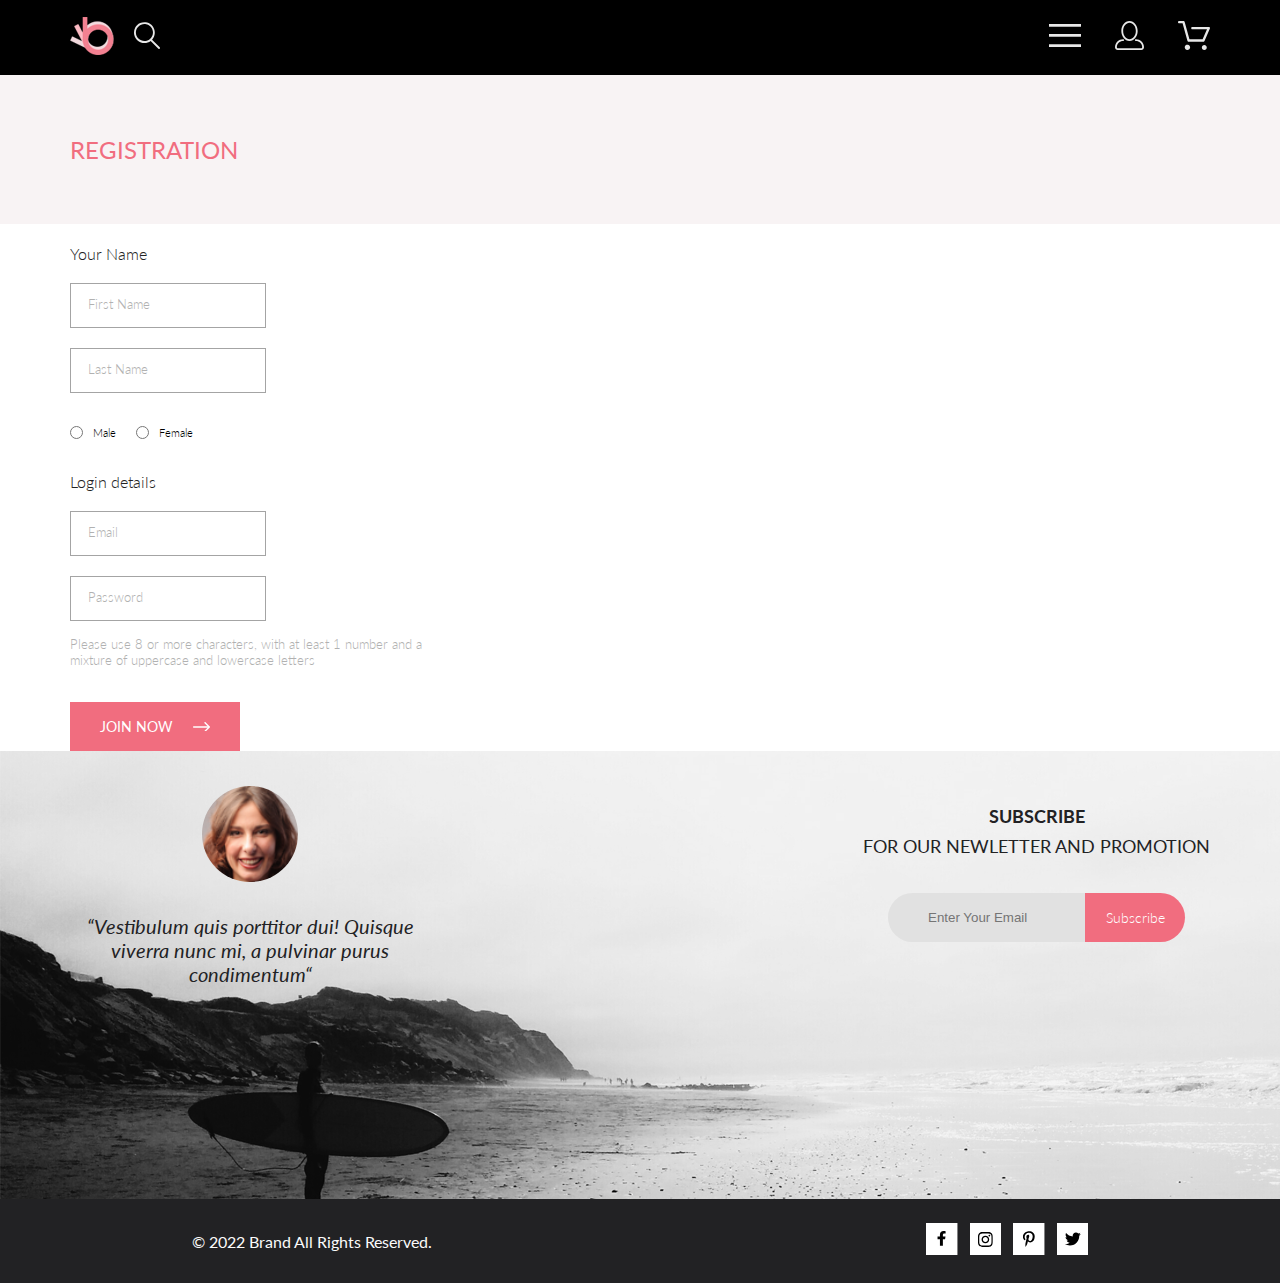
==== cart.html @ d9e5727d "Added HalfVart" ====
<!DOCTYPE html>
<html lang="en">
  <head>
    <meta charset="UTF-8" />
    <meta name="viewport" content="width=device-width, initial-scale=1.0" />
    <link rel="preconnect" href="https://fonts.googleapis.com" />
    <link rel="preconnect" href="https://fonts.gstatic.com" crossorigin />
    <link
      href="https://fonts.googleapis.com/css2?family=Lato:ital,wght@0,100;0,300;0,400;0,700;0,900;1,100;1,300;1,400;1,700;1,900&display=swap"
      rel="stylesheet"
    />
    <link rel="preconnect" href="https://fonts.googleapis.com" />
    <link rel="preconnect" href="https://fonts.gstatic.com" crossorigin />
    <link
      href="https://fonts.googleapis.com/css2?family=Roboto:ital,wght@0,100;0,300;0,400;0,500;0,700;0,900;1,100;1,300;1,400;1,500;1,700;1,900&display=swap"
      rel="stylesheet"
    />
    <link rel="stylesheet" href="style.css" />
    <title>Cart</title>
  </head>
  <body>
    <div class="top">
      <nav class="navigation_desk center">
        <div class="left_link">
          <a href="#" class="nav_link"
            ><img src="icons/logo.svg" alt="logo"
          /></a>
          <a href="#" class="nav_link"
            ><img src="icons/seach.svg" alt="seach"
          /></a>
        </div>
        <div class="right_link">
          <input id="check" type="checkbox" />
          <label for="check"
            ><img class="burger_button" src="icons/menu.svg" alt="menu"
          /></label>
          <div class="menu">
            <h2 class="menu_heading">MENU</h2>
            <h3 class="menu_subheading">MAN</h3>
            <ul class="menu_ul">
              <li><a class="menu_link" href="#">Accessories</a></li>
              <li><a class="menu_link" href="#">Bags</a></li>
              <li><a class="menu_link" href="#">Denim</a></li>
              <li><a class="menu_link" href="#">T-Shirts</a></li>
            </ul>
            <h3 class="menu_subheading">WOMAN</h3>
            <ul class="menu_ul">
              <li><a class="menu_link" href="#">Accessories</a></li>
              <li><a class="menu_link" href="#">Jackets & Coats</a></li>
              <li><a class="menu_link" href="#">Polos</a></li>
              <li><a class="menu_link" href="#">T-Shirts</a></li>
              <li><a class="menu_link" href="#">Shirts</a></li>
            </ul>
            <h3 class="menu_subheading">KIDS</h3>
            <ul class="menu_ul">
              <li><a class="menu_link" href="#">Accessories</a></li>
              <li><a class="menu_link" href="#">Jackets & Coats</a></li>
              <li><a class="menu_link" href="#">Polos</a></li>
              <li><a class="menu_link" href="#">T-Shirts</a></li>
              <li><a class="menu_link" href="#">Shirts</a></li>
              <li><a class="menu_link" href="#">Bags</a></li>
            </ul>
          </div>
          <a href="#" class="nav_link nav_link_mobile"
            ><img src="icons/account.svg" alt="account"
          /></a>
          <a href="#" class="nav_link nav_link_mobile"
            ><img src="icons/basket.svg" alt="basket"
          /></a>
        </div>
      </nav>
      <div class="top_head center">
        <h2 class="top-head__heading">REGISTRATION</h2>
      </div>
      <div class="registaration center">
        <div class="registaration__form_box">
            <form action="#"></form>
                <h3 class="registaration__form_box__heading">Your Name</h3>
                <input class="registaration__input" required placeholder="First Name" type="text">
                <input class="registaration__input" required placeholder="Last Name" type="text">
                <div class="radio__box">  
                    <input id="radio_male"  name="male" type="radio">
                    <label class="label_for_radio label_for_radio2" for="radio_male">Male</label>
                    <input id="radio_male" name="male" type="radio">
                    <label class="label_for_radio" for="radio_male">Female</label></div>
                <h3 class="registaration__form_box__heading">Login details</h3>
                <input class="registaration__input" required placeholder="Email" type="email">
                <input class="registaration__input" required placeholder="Password" type="password">
                <p class="rules_for_form">Please use 8 or more characters, with at least 1 number and a mixture of uppercase and lowercase letters</p>
                <button class="registaration__form_box__button" type="submit">JOIN NOW<svg width="17.000977" height="9.918610" viewBox="0 0 17.001 9.91861" fill="none" xmlns="http://www.w3.org/2000/svg" xmlns:xlink="http://www.w3.org/1999/xlink">
                    <desc>
                            Created with Pixso.
                    </desc>
                    <defs/>
                    <path id="Vector" d="M11.54 0.2C11.6 0.14 11.68 0.08 11.77 0.05C11.85 0.01 11.94 0 12.04 0C12.13 0 12.22 0.01 12.31 0.05C12.39 0.08 12.47 0.14 12.54 0.2L16.79 4.45C16.85 4.52 16.91 4.6 16.94 4.68C16.98 4.77 17 4.86 17 4.95C17 5.05 16.98 5.14 16.94 5.23C16.91 5.31 16.85 5.39 16.79 5.46L12.54 9.71C12.41 9.84 12.22 9.91 12.04 9.91C11.85 9.91 11.67 9.84 11.54 9.71C11.4 9.57 11.33 9.39 11.33 9.2C11.33 9.02 11.4 8.84 11.54 8.7L15.28 4.95L11.54 1.21C11.47 1.14 11.42 1.06 11.38 0.98C11.35 0.89 11.33 0.8 11.33 0.7C11.33 0.61 11.35 0.52 11.38 0.43C11.42 0.35 11.47 0.27 11.54 0.2Z" fill="#FFFFFF" fill-opacity="1.000000" fill-rule="evenodd"/>
                    <path id="Vector" d="M0 4.95C0 4.77 0.07 4.59 0.2 4.45C0.34 4.32 0.52 4.25 0.7 4.25L15.58 4.25C15.77 4.25 15.95 4.32 16.08 4.45C16.21 4.59 16.29 4.77 16.29 4.95C16.29 5.14 16.21 5.32 16.08 5.46C15.95 5.59 15.77 5.66 15.58 5.66L0.7 5.66C0.52 5.66 0.34 5.59 0.2 5.46C0.07 5.32 0 5.14 0 4.95Z" fill="#FFFFFF" fill-opacity="1.000000" fill-rule="evenodd"/>
                </svg>
                </button>
            </form>
        </div>
        </div>
        <div class="registration__info">
      </div>
      <section class="reviews center">
        <article class="review">
          <img class="photo_reviewer" src="icons/reviwer.svg" alt="reviewer" />
          <p class="review_text">
            “Vestibulum quis porttitor dui! Quisque viverra nunc mi, a pulvinar
            purus condimentum“
          </p>
        </article>
        <article class="review_level">
          <h1 class="level_review_title1">SUBSCRIBE</h1>
          <h2 class="level_review_title2">FOR OUR NEWLETTER AND PROMOTION</h2>
          <form class="form_email" action="#">
            <input
              class="email_input"
              placeholder="Enter Your Email"
              type="email"
            />
            <button class="email_input_button" type="submit">Subscribe</button>
          </form>
        </article>
      </section>
    <footer class="footer center">
      <div class="copyright">© 2022 Brand All Rights Reserved.</div>
      <div class="icons_footer">
        <a href="#" class="icon">
          <svg
            width="31.450562"
            height="32.000000"
            viewBox="0 0 31.4506 32"
            fill="none"
            xmlns="http://www.w3.org/2000/svg"
            xmlns:xlink="http://www.w3.org/1999/xlink"
          >
            <desc>Created with Pixso.</desc>
            <defs>
              <clipPath id="clip190_1606">
                <rect
                  id="facebook-f-brands (3) 1"
                  width="9.932734"
                  height="16.000000"
                  transform="translate(10.926025 8.000000)"
                  fill="white"
                  fill-opacity="0"
                />
              </clipPath>
            </defs>
            <path
              id="Rectangle 14"
              d="M0 0L31.45 0L31.45 32L0 32L0 0Z"
              fill="#FFFFFF"
              fill-opacity="1.000000"
              fill-rule="evenodd"
            />
            <rect
              id="facebook-f-brands (3) 1"
              width="9.932734"
              height="16.000000"
              transform="translate(10.926025 8.000000)"
              fill="#FFFFFF"
              fill-opacity="0"
            />
            <g clip-path="url(#clip190_1606)">
              <path
                id="Vector"
                d="M19.08 16.28L19.5 13.61L16.89 13.61L16.89 11.88C16.89 11.15 17.25 10.44 18.42 10.44L19.61 10.44L19.61 8.17C19.61 8.17 18.53 8 17.5 8C15.35 8 13.94 9.27 13.94 11.58L13.94 13.61L11.54 13.61L11.54 16.28L13.94 16.28L13.94 22.72L16.89 22.72L16.89 16.28L19.08 16.28Z"
                fill="#000000"
                fill-opacity="1.000000"
                fill-rule="nonzero"
              />
            </g>
          </svg>
        </a>
        <a href="#" class="icon">
          <svg
            width="31.450562"
            height="32.000000"
            viewBox="0 0 31.4506 32"
            fill="none"
            xmlns="http://www.w3.org/2000/svg"
            xmlns:xlink="http://www.w3.org/1999/xlink"
          >
            <desc>Created with Pixso.</desc>
            <defs>
              <clipPath id="clip190_1610">
                <rect
                  id="instagram-brands 1"
                  width="14.899101"
                  height="17.000000"
                  transform="translate(7.946289 8.000000)"
                  fill="white"
                  fill-opacity="0"
                />
              </clipPath>
            </defs>
            <path
              id="Rectangle 14"
              d="M0 0L31.45 0L31.45 32L0 32L0 0Z"
              fill="#FFFFFF"
              fill-opacity="1.000000"
              fill-rule="evenodd"
            />
            <rect
              id="instagram-brands 1"
              width="14.899101"
              height="17.000000"
              transform="translate(7.946289 8.000000)"
              fill="#FFFFFF"
              fill-opacity="0"
            />
            <g clip-path="url(#clip190_1610)">
              <path
                id="Vector"
                d="M15.39 12.68C13.28 12.68 11.57 14.38 11.57 16.49C11.57 18.6 13.28 20.31 15.39 20.31C17.51 20.31 19.22 18.6 19.22 16.49C19.22 14.38 17.51 12.68 15.39 12.68ZM15.39 18.97C14.03 18.97 12.91 17.86 12.91 16.49C12.91 15.12 14.02 14.01 15.39 14.01C16.76 14.01 17.88 15.12 17.88 16.49C17.88 17.86 16.76 18.97 15.39 18.97ZM20.26 12.52C20.26 13.02 19.86 13.41 19.37 13.41C18.88 13.41 18.48 13.01 18.48 12.52C18.48 12.03 18.88 11.63 19.37 11.63C19.86 11.63 20.26 12.03 20.26 12.52ZM22.79 13.42C22.74 12.23 22.46 11.18 21.59 10.31C20.72 9.44 19.66 9.16 18.47 9.1C17.24 9.03 13.55 9.03 12.32 9.1C11.13 9.16 10.07 9.43 9.19 10.3C8.32 11.17 8.05 12.23 7.99 13.42C7.92 14.65 7.92 18.33 7.99 19.56C8.05 20.75 8.32 21.81 9.19 22.68C10.07 23.55 11.12 23.82 12.32 23.88C13.55 23.95 17.24 23.95 18.47 23.88C19.66 23.82 20.72 23.55 21.59 22.68C22.46 21.81 22.73 20.75 22.79 19.56C22.86 18.33 22.86 14.65 22.79 13.42ZM21.2 20.88C20.94 21.53 20.44 22.03 19.79 22.29C18.81 22.68 16.48 22.59 15.39 22.59C14.31 22.59 11.98 22.68 11 22.29C10.35 22.03 9.85 21.53 9.58 20.88C9.19 19.9 9.28 17.57 9.28 16.49C9.28 15.41 9.2 13.08 9.58 12.11C9.84 11.45 10.35 10.95 11 10.69C11.98 10.3 14.31 10.39 15.39 10.39C16.48 10.39 18.81 10.31 19.79 10.69C20.44 10.95 20.94 11.45 21.2 12.11C21.59 13.09 21.5 15.41 21.5 16.49C21.5 17.57 21.59 19.9 21.2 20.88Z"
                fill="#000000"
                fill-opacity="1.000000"
                fill-rule="nonzero"
              />
            </g>
          </svg>
        </a>
        <a href="#" class="icon">
          <svg
            width="31.450562"
            height="32.000000"
            viewBox="0 0 31.4506 32"
            fill="none"
            xmlns="http://www.w3.org/2000/svg"
            xmlns:xlink="http://www.w3.org/1999/xlink"
          >
            <desc>Created with Pixso.</desc>
            <defs>
              <clipPath id="clip190_1618">
                <rect
                  id="pinterest-p-brands 1"
                  width="11.919281"
                  height="16.000000"
                  transform="translate(9.932739 8.000000)"
                  fill="white"
                  fill-opacity="0"
                />
              </clipPath>
            </defs>
            <path
              id="Rectangle 14"
              d="M0 0L31.45 0L31.45 32L0 32L0 0Z"
              fill="#FFFFFF"
              fill-opacity="1.000000"
              fill-rule="evenodd"
            />
            <rect
              id="pinterest-p-brands 1"
              width="11.919281"
              height="16.000000"
              transform="translate(9.932739 8.000000)"
              fill="#FFFFFF"
              fill-opacity="0"
            />
            <g clip-path="url(#clip190_1618)">
              <path
                id="Vector"
                d="M16.26 8.2C13.08 8.2 9.93 10.34 9.93 13.8C9.93 16 11.16 17.25 11.9 17.25C12.21 17.25 12.39 16.38 12.39 16.14C12.39 15.85 11.65 15.23 11.65 14.02C11.65 11.51 13.55 9.73 16.01 9.73C18.12 9.73 19.69 10.94 19.69 13.16C19.69 14.82 19.03 17.93 16.88 17.93C16.11 17.93 15.45 17.37 15.45 16.56C15.45 15.38 16.27 14.24 16.27 13.02C16.27 10.95 13.35 11.32 13.35 13.82C13.35 14.35 13.42 14.93 13.65 15.41C13.22 17.26 12.35 20.03 12.35 21.94C12.35 22.53 12.43 23.11 12.49 23.7C12.59 23.82 12.54 23.81 12.7 23.75C14.27 21.6 14.21 21.17 14.92 18.35C15.3 19.08 16.29 19.48 17.07 19.48C20.37 19.48 21.85 16.24 21.85 13.33C21.85 10.22 19.18 8.2 16.26 8.2Z"
                fill="#000000"
                fill-opacity="1.000000"
                fill-rule="nonzero"
              />
            </g>
          </svg>
        </a>
        <a href="#" class="icon">
          <svg
            width="31.450562"
            height="32.000000"
            viewBox="0 0 31.4506 32"
            fill="none"
            xmlns="http://www.w3.org/2000/svg"
            xmlns:xlink="http://www.w3.org/1999/xlink"
          >
            <desc>Created with Pixso.</desc>
            <defs>
              <clipPath id="clip190_1614">
                <rect
                  id="twitter-brands 1"
                  width="15.892374"
                  height="16.000000"
                  transform="translate(7.946289 8.000000)"
                  fill="white"
                  fill-opacity="0"
                />
              </clipPath>
            </defs>
            <path
              id="Rectangle 14"
              d="M0 0L31.45 0L31.45 32L0 32L0 0Z"
              fill="#FFFFFF"
              fill-opacity="1.000000"
              fill-rule="evenodd"
            />
            <rect
              id="twitter-brands 1"
              width="15.892374"
              height="16.000000"
              transform="translate(7.946289 8.000000)"
              fill="#FFFFFF"
              fill-opacity="0"
            />
            <g clip-path="url(#clip190_1614)">
              <path
                id="Vector"
                d="M22.2 12.74C22.21 12.88 22.21 13.02 22.21 13.16C22.21 17.5 18.93 22.49 12.94 22.49C11.1 22.49 9.38 21.95 7.94 21.02C8.2 21.05 8.46 21.06 8.73 21.06C10.25 21.06 11.65 20.54 12.77 19.66C11.34 19.63 10.14 18.69 9.73 17.39C9.93 17.42 10.13 17.44 10.34 17.44C10.63 17.44 10.93 17.4 11.2 17.32C9.71 17.02 8.59 15.7 8.59 14.11L8.59 14.07C9.02 14.31 9.52 14.46 10.06 14.48C9.18 13.89 8.61 12.89 8.61 11.75C8.61 11.14 8.77 10.58 9.05 10.1C10.65 12.09 13.06 13.39 15.77 13.53C15.72 13.28 15.69 13.03 15.69 12.78C15.69 10.97 17.14 9.5 18.94 9.5C19.88 9.5 20.73 9.89 21.32 10.53C22.06 10.39 22.76 10.12 23.39 9.74C23.15 10.5 22.63 11.14 21.96 11.55C22.61 11.48 23.25 11.29 23.83 11.04C23.39 11.69 22.84 12.27 22.2 12.74Z"
                fill="#000000"
                fill-opacity="1.000000"
                fill-rule="nonzero"
              />
            </g>
          </svg>
        </a>
      </div>
    </footer>
  </body>
</html>
---- style.css ----
.top_head {
  display: flex;
  justify-content: space-between;
  background-color: rgb(248, 243, 244);
  padding-top: 60px;
  padding-bottom: 60px;
}
.top_head .top-head__heading {
  color: rgb(241, 109, 127);
  font-family: Lato;
  font-size: 24px;
  font-weight: 400;
  line-height: 29px;
  letter-spacing: 0%;
  text-align: left;
}
.top_head .breadcrumps .breadcrumps_link {
  font-family: Lato;
  font-size: 14px;
  font-weight: 300;
  line-height: 17px;
  letter-spacing: 0%;
  text-align: left;
  color: rgb(99, 99, 99);
}
.top_head .breadcrumps .main_breadcrumps_link {
  font-family: Lato;
  font-size: 14px;
  font-weight: 700;
  line-height: 17px;
  letter-spacing: 0%;
  text-align: left;
  color: rgb(241, 109, 127);
}

.catalog_of_products .filter_and_setting_sort {
  height: 132px;
  position: relative;
  display: flex;
  padding-top: 39px;
  gap: 30px;
  box-sizing: border-box;
}
.catalog_of_products .filter_and_setting_sort .filter {
  box-sizing: border-box;
  padding-top: 13px;
  width: 360px;
  position: relative;
  z-index: 10;
}
.catalog_of_products .filter_and_setting_sort .filter[open] {
  background: rgb(255, 255, 255);
  box-shadow: 5px 0px 5px 5px rgba(0, 0, 0, 0.1);
}
.catalog_of_products .filter_and_setting_sort .filter[open] .filter__heading {
  color: rgb(241, 109, 127);
}
.catalog_of_products .filter_and_setting_sort .filter[open] path {
  fill: rgb(241, 109, 127);
}
.catalog_of_products .filter_and_setting_sort .filter__summary {
  display: flex;
  align-items: center;
  gap: 11px;
  padding-left: 16px;
}
.catalog_of_products .filter_and_setting_sort .filter__heading {
  color: rgb(0, 0, 0);
  font-family: Lato;
  font-size: 14px;
  font-weight: 600;
  line-height: 17px;
}
.catalog_of_products .filter_and_setting_sort .filter__content {
  background-color: #fff;
  padding-top: 0;
  padding-right: 16px;
  padding-bottom: 16px;
  padding-left: 16px;
}
.catalog_of_products .filter_and_setting_sort .filter__item {
  margin-top: 16px;
}
.catalog_of_products .filter_and_setting_sort .filter__head {
  color: rgb(111, 110, 110);
  font-family: Lato;
  font-size: 14px;
  font-weight: 400;
  line-height: 17px;
  padding: 8px 11px 11px;
  margin-bottom: 24px;
  border-left: 5px solid rgb(241, 109, 127);
  border-bottom: 1px solid rgb(235, 235, 235);
}
.catalog_of_products .filter_and_setting_sort .filter__item[open] .filter__head {
  color: rgb(241, 109, 127);
}
.catalog_of_products .filter_and_setting_sort .filter .category_menu {
  display: flex;
  flex-direction: column;
  align-items: flex-start;
  gap: 11px;
  padding: 24px 16px;
}
.catalog_of_products .filter_and_setting_sort .filter .category_menu .category_menu_link {
  color: rgb(111, 110, 110);
  font-family: Lato;
  font-size: 14px;
  font-weight: 400;
  line-height: 17px;
}
.catalog_of_products .filter_and_setting_sort .filter .category_menu .category_menu_link:hover {
  color: rgb(241, 109, 127);
}
.catalog_of_products .filter_and_setting_sort .sort {
  display: flex;
  gap: 28px;
  padding-top: 12px;
}
.catalog_of_products .filter_and_setting_sort .sort__details {
  position: relative;
}
.catalog_of_products .filter_and_setting_sort .sort__summary {
  display: flex;
  align-items: center;
  gap: 10px;
}
.catalog_of_products .filter_and_setting_sort .sort__check {
  display: flex;
  gap: 9px;
  align-items: center;
  color: rgb(111, 110, 110);
  font-family: Roboto;
  font-size: 14px;
  font-weight: 400;
  line-height: 16px;
}
.catalog_of_products .filter_and_setting_sort .sort__heading {
  color: rgb(111, 110, 110);
  font-family: Lato;
  font-size: 14px;
  font-weight: 400;
  line-height: 17px;
}
.catalog_of_products .filter_and_setting_sort .sort__box {
  display: flex;
  flex-direction: column;
  gap: 6px;
  box-shadow: 6px 4px 35px 0px rgba(0, 0, 0, 0.21);
  background: rgb(255, 255, 255);
  padding: 7px 30px 11px 9px;
  position: absolute;
  z-index: 1;
  top: 20px;
}

.products {
  display: grid;
  grid-template-columns: repeat(3, 1fr);
  gap: 30px;
}
.products .products_card {
  background: rgb(243, 238, 239);
  text-decoration: none;
  transition: 0.2s;
  position: relative;
}
.products .products_card::after {
  content: url(images/Hover.svg);
  position: absolute;
  top: 0;
  left: 0;
  opacity: 0.7;
  display: none;
}
.products .products_card:hover::after {
  display: block;
}
.products .text_in_card {
  padding: 24px;
  display: flex;
  flex-direction: column;
  align-items: flex-start;
  gap: 16px;
}
.products .text_in_card .title_products_card {
  color: rgb(0, 0, 0);
  font-family: Lato;
  font-size: 13px;
  font-weight: 400;
  line-height: 16px;
  letter-spacing: 0%;
  text-align: left;
}
.products .text_in_card .description {
  color: rgb(93, 93, 93);
  font-family: Lato;
  font-size: 14px;
  font-weight: 300;
  line-height: 17px;
  letter-spacing: 0%;
  text-align: left;
}
.products .text_in_card .price {
  color: rgb(241, 109, 127);
  font-family: Lato;
  font-size: 16px;
  font-weight: 400;
  line-height: 19px;
  letter-spacing: 0%;
  text-align: left;
}

.slider_container {
  display: flex;
  justify-content: center;
}
.slider_container .slider {
  display: flex;
  gap: 18px;
  flex-direction: row;
  justify-content: center;
  align-items: center;
  border: 1px solid rgb(235, 235, 235);
  padding: 12px 15px;
  width: 202px;
  height: 19px;
  margin-top: 48px;
  margin-bottom: 96px;
}
.slider_container .slider .slider_button {
  border: none;
  background: none;
  cursor: pointer;
}
.slider_container .slider .slider_links {
  display: flex;
  gap: 15px;
}
.slider_container .slider .slider_links .slider_link:first-of-type {
  color: rgb(241, 109, 127);
}
.slider_container .slider .slider_links .slider_link {
  font-family: Lato;
  font-size: 16px;
  font-weight: 300;
  line-height: 19px;
  letter-spacing: 0%;
  text-align: left;
  color: rgb(196, 196, 196);
}

.slider {
  display: flex;
  align-items: center;
  justify-content: space-between;
  background: rgb(247, 247, 247);
  box-sizing: border-box;
  padding-top: 11px;
  padding-bottom: 42px;
}
.slider .arrow__slider {
  width: 47px;
  height: 47px;
  border: none;
  cursor: pointer;
}
.slider .arrow__slider:hover path {
  fill: rgb(241, 109, 127);
}

.contein__info__product {
  display: flex;
  justify-content: center;
  margin-top: -65px;
  margin-bottom: 65px;
}

.info__product {
  display: flex;
  flex-direction: column;
  align-items: center;
  padding-top: 64px;
  padding-bottom: 64px;
  background: rgb(255, 255, 255);
  border: 1px solid rgb(234, 234, 234);
  width: 1140px;
  box-sizing: border-box;
}
.info__product__collection {
  color: rgb(241, 109, 127);
  font-family: Lato;
  font-size: 14px;
  font-weight: 300;
  line-height: 17px;
  letter-spacing: 0%;
  margin-bottom: 12px;
}
.info__product__head {
  color: rgb(77, 77, 77);
  font-family: Lato;
  font-size: 18px;
  font-weight: 300;
  line-height: 22px;
  letter-spacing: 0%;
  margin-top: 12px;
  margin-bottom: 48px;
}
.info__product__about {
  color: rgb(94, 94, 94);
  font-family: Lato;
  font-size: 14px;
  font-weight: 300;
  line-height: 17px;
  letter-spacing: 0%;
  text-align: center;
  width: 555px;
  margin-bottom: 32px;
}
.info__product__price {
  color: rgb(241, 109, 127);
  font-family: Lato;
  font-size: 24px;
  font-weight: 300;
  line-height: 29px;
  letter-spacing: 0%;
  margin-bottom: 65px;
}
.info__product .sort__product {
  display: flex;
  gap: 23px;
  margin-top: 65px;
  margin-bottom: 48px;
}
.info__product .info__product__sort__summary {
  display: flex;
  gap: 9px;
  align-items: center;
  color: rgb(111, 110, 110);
  font-family: Lato;
  font-size: 14px;
  font-weight: 400;
  line-height: 17px;
  letter-spacing: 0%;
  text-align: left;
}
.info__product__add_to_cart {
  width: 212px;
  height: 48px;
  border: 1px solid rgb(255, 106, 106);
  display: flex;
  gap: 23px;
  justify-content: center;
  align-items: center;
  cursor: pointer;
  background: none;
}
.info__product .add_to_cart__button_name {
  color: rgb(242, 99, 118);
  font-family: Lato;
  font-size: 16px;
  font-weight: 400;
  line-height: 19px;
  letter-spacing: 0%;
  text-align: left;
}

.contein__products {
  margin-bottom: 128px;
}

.registaration__form_box {
  display: flex;
  flex-direction: column;
  align-items: start;
  gap: 20px;
}
.registaration .registaration__form_box__heading {
  color: rgb(34, 34, 34);
  font-family: Lato;
  font-size: 16px;
  font-weight: 300;
  line-height: 19px;
  letter-spacing: 0%;
  text-align: left;
}
.registaration .radio__box {
  display: flex;
  gap: 10px;
  align-items: center;
  padding-top: 13px;
  padding-bottom: 13px;
}
.registaration__input {
  max-width: 360px;
  height: 45px;
  box-sizing: border-box;
  padding-left: 17px;
  padding-top: 13px;
  padding-bottom: 16px;
  border: 1px solid rgb(164, 164, 164);
}
.registaration__input::-moz-placeholder {
  color: rgb(177, 177, 177);
  font-family: Lato;
  font-size: 13px;
  font-weight: 300;
  line-height: 16px;
  letter-spacing: 0%;
}
.registaration__input::placeholder {
  color: rgb(177, 177, 177);
  font-family: Lato;
  font-size: 13px;
  font-weight: 300;
  line-height: 16px;
  letter-spacing: 0%;
}
.registaration .rules_for_form {
  max-width: 360px;
  color: rgb(177, 177, 177);
  font-family: Lato;
  font-size: 13px;
  font-weight: 300;
  line-height: 16px;
  letter-spacing: 0%;
  margin-top: -5px;
  margin-bottom: 14px;
}
.registaration .registaration__form_box__button {
  background: rgb(241, 109, 127);
  color: rgb(255, 255, 255);
  font-family: Lato;
  font-size: 14px;
  font-weight: 400;
  line-height: 17px;
  letter-spacing: 0%;
  text-align: left;
  padding: 16px 30px;
  border: none;
  box-sizing: border-box;
  display: flex;
  gap: 20px;
  align-items: center;
}
.registaration .label_for_radio {
  color: rgb(0, 0, 0);
  font-family: Lato;
  font-size: 11px;
  font-weight: 300;
  line-height: 13px;
  letter-spacing: 0%;
  text-align: left;
}
.registaration .label_for_radio2 {
  margin-right: 10px;
}

* {
  margin: 0;
  padding: 0;
  text-decoration: none;
}

summary {
  display: block;
}

summary::-webkit-details-marker {
  display: none;
}

.center {
  padding-left: calc(50% - 570px);
  padding-right: calc(50% - 570px);
}

img {
  max-width: 100%;
}

.top {
  overflow: hidden;
}

.navigation_desk {
  display: flex;
  align-items: center;
  justify-content: space-between;
  background-color: black;
  height: 75px;
  position: relative;
}
.navigation_desk .left_link {
  display: flex;
  gap: 20px;
  align-items: center;
}
.navigation_desk .right_link {
  display: flex;
  gap: 34px;
  align-items: center;
}
.navigation_desk #check {
  visibility: hidden;
  position: absolute;
  left: -999999px;
}
.navigation_desk #check:checked ~ .menu {
  right: 0px;
}
.navigation_desk .burger_button {
  cursor: pointer;
}
.navigation_desk .menu {
  width: 232px;
  background: #ffffff;
  box-shadow: 6px 4px 45 px rgba(0, 0, 0, 0.21);
  padding: 32px;
  box-sizing: border-box;
  position: absolute;
  top: 75px;
  right: -232px;
  transition: 0.3s;
  z-index: 1;
}
.navigation_desk .menu_heading {
  font-size: normal;
  font-family: Lato;
  font-weight: 700;
  font-size: 14px;
  line-height: 17px;
  color: #000000;
  margin-bottom: 4px;
}
.navigation_desk .menu_subheading {
  color: rgb(241, 109, 127);
  font-family: Lato;
  font-size: 14px;
  font-weight: 400;
  line-height: 17px;
  letter-spacing: 0%;
  margin-bottom: 12px;
  margin-top: 12px;
}
.navigation_desk .menu_ul {
  display: flex;
  flex-direction: column;
  gap: 11px;
  list-style-type: none;
  padding-left: 20px;
}
.navigation_desk .menu_link {
  text-decoration: none;
  color: rgb(111, 110, 110);
  font-family: Lato;
  font-size: 14px;
  font-weight: 400;
  line-height: 17px;
  letter-spacing: 0%;
}
.navigation_desk .menu_link:hover {
  color: rgb(241, 109, 127);
}

.title {
  background: rgb(241, 228, 230);
  display: flex;
  padding-left: calc(50% - 800px);
  padding-right: calc(50% - 800px);
}
.title .man_page {
  width: 50%;
}
.title .text_title {
  padding-left: 64px;
}
.title .text_title {
  padding-left: 64px;
}
.title .main_title {
  border-left: 12px solid rgb(241, 109, 127);
  padding-left: 16px;
  margin-top: 48%;
}
.title .main_title .the_brand {
  font-family: Lato;
  font-size: 48px;
  font-weight: 900;
  letter-spacing: 0%;
  text-align: left;
}
.title .main_title .second_rows_in_title {
  display: flex;
  gap: 7px;
  flex-direction: row;
  flex-wrap: wrap;
}
.title .main_title .second_rows_in_title .of_luxerios {
  font-family: Lato;
  font-size: 32px;
  font-weight: 700;
  letter-spacing: 0%;
  text-align: left;
}
.title .main_title .second_rows_in_title .fashion {
  font-family: Lato;
  font-size: 32px;
  font-weight: 700;
  letter-spacing: 0%;
  text-align: left;
  color: rgb(241, 109, 127);
}

.four_pictures {
  display: grid;
  grid-template-columns: repeat(3, 1fr);
  gap: 30px;
  margin-top: 65px;
  margin-bottom: 96px;
}
.four_pictures .pictire4 {
  min-height: 180px;
  grid-column: span 3;
}

.page_with_products .main_title_page_with_products {
  color: rgb(34, 34, 34);
  font-family: Lato;
  font-size: 30px;
  font-weight: 400;
  line-height: 36px;
  letter-spacing: 0%;
  text-align: center;
  margin-bottom: 6px;
}
.page_with_products .subtitle_title_page_with_products {
  color: rgb(159, 159, 159);
  font-family: Lato;
  font-size: 14px;
  font-weight: 400;
  line-height: 17px;
  letter-spacing: 0%;
  text-align: center;
  margin-bottom: 47px;
}
.page_with_products .products {
  display: grid;
  grid-template-columns: repeat(3, 1fr);
  gap: 30px;
}
.page_with_products .products .products_card {
  background: rgb(243, 238, 239);
  text-decoration: none;
  transition: 0.2s;
  position: relative;
}
.page_with_products .products .products_card::after {
  content: url(images/Hover.svg);
  position: absolute;
  top: 0;
  left: 0;
  opacity: 0.7;
  display: none;
}
.page_with_products .products .products_card:hover::after {
  display: block;
}
.page_with_products .products .text_in_card {
  padding: 24px;
  display: flex;
  flex-direction: column;
  align-items: flex-start;
  gap: 16px;
}
.page_with_products .products .text_in_card .title_products_card {
  color: rgb(0, 0, 0);
  font-family: Lato;
  font-size: 13px;
  font-weight: 400;
  line-height: 16px;
  letter-spacing: 0%;
  text-align: left;
}
.page_with_products .products .text_in_card .description {
  color: rgb(93, 93, 93);
  font-family: Lato;
  font-size: 14px;
  font-weight: 300;
  line-height: 17px;
  letter-spacing: 0%;
  text-align: left;
}
.page_with_products .products .text_in_card .price {
  color: rgb(241, 109, 127);
  font-family: Lato;
  font-size: 16px;
  font-weight: 400;
  line-height: 19px;
  letter-spacing: 0%;
  text-align: left;
}
.page_with_products .browse_all_Product {
  padding: 15px 39px;
  margin: 0 auto;
  display: block;
  color: rgb(241, 109, 127);
  font-family: Lato;
  font-size: 16px;
  font-weight: 400;
  line-height: 19px;
  letter-spacing: 0%;
  text-align: left;
  background: none;
  border: 1px solid rgb(241, 109, 127);
  margin-top: 48px;
  margin-bottom: 60px;
  cursor: pointer;
}

.advantages {
  background: rgb(34, 34, 36);
  display: flex;
  flex-direction: row;
  justify-content: center;
  align-content: center;
  align-items: center;
  padding-left: 230px;
  padding-top: 103px;
  padding-right: 230px;
  padding-bottom: 103px;
  gap: 30px;
}
.advantages .advantage {
  display: flex;
  flex-direction: column;
  flex-wrap: wrap;
  align-items: center;
  max-width: 360px;
  min-height: 134px;
}
.advantages .advantage .title_advatage {
  color: rgb(251, 251, 251);
  font-family: Lato;
  font-size: 19.96px;
  font-weight: 400;
  line-height: 24px;
  letter-spacing: 0%;
  text-align: left;
  margin-top: 28px;
  margin-bottom: 16px;
}
.advantages .advantage .advantage_text {
  color: rgb(251, 251, 251);
  font-family: Lato;
  font-size: 13.97px;
  font-weight: 300;
  line-height: 17px;
  letter-spacing: 0%;
  text-align: center;
}

.reviews {
  background-image: url(images/background_review.svg);
  background-repeat: no-repeat;
  background-size: cover;
  max-width: 1600px;
  min-height: 448px;
  display: flex;
  flex-direction: row;
  flex-wrap: wrap;
  justify-content: space-between;
}
.reviews .review {
  display: flex;
  flex-direction: column;
  flex-wrap: wrap;
  align-content: center;
  align-items: center;
  max-width: 360px;
  min-height: 225px;
  margin-top: 35px;
}
.reviews .review .review_text {
  color: rgb(34, 34, 36);
  font-family: Lato;
  font-style: italic;
  font-size: 20px;
  font-weight: 400;
  line-height: 24px;
  letter-spacing: 0%;
  text-align: center;
  margin-top: 32px;
}
.reviews .review_level {
  display: flex;
  flex-direction: column;
  flex-wrap: wrap;
  align-items: center;
  max-width: 557px;
  min-height: 142px;
  margin-top: 50px;
}
.reviews .review_level .level_review_title1 {
  color: rgb(34, 34, 36);
  font-family: Lato;
  font-size: 18px;
  font-weight: 700;
  line-height: 167.2%;
  letter-spacing: 0%;
  text-align: center;
}
.reviews .review_level .level_review_title2 {
  color: rgb(34, 34, 36);
  font-family: Lato;
  font-size: 18px;
  font-weight: 400;
  line-height: 167.2%;
  letter-spacing: 0%;
  text-align: center;
}
.reviews .review_level .form_email {
  display: flex;
  align-items: flex-end;
}
.reviews .review_level .email_input {
  background: rgb(225, 225, 225);
  height: 49px;
  max-width: 256px;
  margin-top: 32px;
  border-top-left-radius: 30px;
  border-bottom-left-radius: 30px;
  border: none;
  padding-left: 20px;
}
.reviews .review_level input::-moz-placeholder {
  padding-left: 20px;
}
.reviews .review_level input::placeholder {
  padding-left: 20px;
}
.reviews .review_level .email_input_button {
  height: 49px;
  width: 100px;
  background: rgb(241, 109, 127);
  border-top-right-radius: 30px;
  border-bottom-right-radius: 30px;
  border: none;
  color: rgb(34, 34, 36);
  font-family: Lato;
  font-size: 14px;
  font-weight: 400;
  line-height: 17px;
  letter-spacing: 0%;
  text-align: left;
  color: rgb(255, 255, 255);
  font-family: Lato;
  font-size: 14px;
  font-weight: 300;
  line-height: 17px;
  letter-spacing: 0%;
  text-align: center;
}

.footer {
  background-color: rgb(34, 34, 36);
  display: flex;
  flex-direction: row;
  align-items: center;
  justify-content: space-between;
  padding-top: 24px;
  padding-bottom: 24px;
  flex-wrap: wrap;
  padding-left: 15%;
  padding-right: 15%;
}
.footer .copyright {
  color: rgb(251, 251, 251);
  font-family: Lato;
  font-size: 16px;
  font-weight: 400;
  line-height: 19px;
  letter-spacing: 0%;
  text-align: left;
}
.footer .icon {
  margin-left: 8px;
}

@media (max-width: 1024px) {
  .center {
    padding-left: calc(50% - 367px);
    padding-right: calc(50% - 367px);
  }
  .title {
    background: rgb(241, 228, 230);
    display: flex;
    padding-left: calc(50% - 384px);
    padding-right: calc(50% - 384px);
  }
  .title .man_page {
    max-width: 386px;
    min-height: 368px;
  }
  .title .main_title .the_brand {
    font-family: Lato;
    font-size: 24px;
    font-weight: 900;
    letter-spacing: 0%;
    text-align: left;
  }
  .title .main_title .second_rows_in_title .of_luxerios {
    font-family: Lato;
    font-size: 24px;
    font-weight: 700;
    letter-spacing: 0%;
    text-align: left;
  }
  .title .main_title .second_rows_in_title .fashion {
    font-family: Lato;
    font-size: 24px;
    font-weight: 700;
    letter-spacing: 0%;
    text-align: left;
  }
  .four_pictures {
    display: grid;
    grid-template-columns: repeat(3, 1fr);
    gap: 20px;
    margin-top: 65px;
    margin-bottom: 110px;
  }
  .four_pictures .pictire4 {
    min-height: 180px;
    grid-column: span 3;
  }
  .page_with_products .products {
    display: grid;
    grid-template-columns: repeat(2, 1fr);
    gap: 16px;
  }
  .page_with_products .browse_all_Product {
    margin-top: 32px;
    margin-bottom: 60px;
  }
  .advantages {
    background: rgb(34, 34, 36);
    display: flex;
    flex-direction: column;
    justify-content: center;
    align-content: center;
    align-items: center;
    padding-left: 230px;
    padding-top: 103px;
    padding-right: 230px;
    padding-bottom: 103px;
    gap: 30px;
  }
  .advantages .reviews {
    background-image: url(images/background_review.svg);
    background-repeat: no-repeat;
    background-size: cover;
    max-width: 1600px;
    min-height: 448px;
    display: flex;
    flex-direction: row;
    flex-wrap: wrap;
    justify-content: space-between;
  }
  .advantages .reviews .review {
    display: flex;
    flex-direction: column;
    flex-wrap: wrap;
    align-content: center;
    align-items: center;
    max-width: 360px;
    min-height: 225px;
    margin-top: 35px;
  }
  .advantages .reviews .review .review_text {
    color: rgb(34, 34, 36);
    font-family: Lato;
    font-style: italic;
    font-size: 20px;
    font-weight: 400;
    line-height: 24px;
    letter-spacing: 0%;
    text-align: center;
    margin-top: 32px;
  }
  .advantages .reviews .review_level {
    display: flex;
    flex-direction: column;
    flex-wrap: wrap;
    align-items: center;
    max-width: 557px;
    min-height: 142px;
    margin-top: 50px;
  }
  .advantages .reviews .review_level .level_review_title1 {
    color: rgb(34, 34, 36);
    font-family: Lato;
    font-size: 18px;
    font-weight: 700;
    line-height: 167.2%;
    letter-spacing: 0%;
    text-align: center;
  }
  .advantages .reviews .review_level .level_review_title2 {
    color: rgb(34, 34, 36);
    font-family: Lato;
    font-size: 18px;
    font-weight: 400;
    line-height: 167.2%;
    letter-spacing: 0%;
    text-align: center;
  }
  .advantages .reviews .review_level .form_email {
    display: flex;
    align-items: flex-end;
  }
  .advantages .reviews .review_level .email_input {
    background: rgb(225, 225, 225);
    height: 49px;
    width: 256px;
    margin-top: 32px;
    border-top-left-radius: 30px;
    border-bottom-left-radius: 30px;
    border: none;
    padding-left: 20px;
  }
  .advantages .reviews .review_level input::-moz-placeholder {
    padding-left: 20px;
  }
  .advantages .reviews .review_level input::placeholder {
    padding-left: 20px;
  }
  .advantages .reviews .review_level .email_input_button {
    height: 49px;
    width: 100px;
    background: rgb(224, 92, 110);
    border-top-right-radius: 30px;
    border-bottom-right-radius: 30px;
    border: none;
    color: rgb(34, 34, 36);
    font-family: Lato;
    font-size: 14px;
    font-weight: 400;
    line-height: 17px;
    letter-spacing: 0%;
    text-align: left;
    color: rgb(255, 255, 255);
    font-family: Lato;
    font-size: 14px;
    font-weight: 300;
    line-height: 17px;
    letter-spacing: 0%;
    text-align: center;
  }
  .advantages .footer {
    background-color: rgb(34, 34, 36);
    display: flex;
    flex-direction: row;
    align-items: center;
    justify-content: space-between;
    padding-top: 24px;
    padding-bottom: 24px;
    flex-wrap: wrap;
    padding-left: 15%;
    padding-right: 15%;
  }
  .advantages .footer .copyright {
    color: rgb(251, 251, 251);
    font-family: Lato;
    font-size: 16px;
    font-weight: 400;
    line-height: 19px;
    letter-spacing: 0%;
    text-align: left;
  }
  .advantages .footer .icon {
    margin-left: 8px;
  }
  .reviews {
    max-width: 1600px;
    min-height: 448px;
    display: flex;
    flex-direction: column;
    flex-wrap: wrap;
    justify-content: space-between;
    align-items: center;
    padding-bottom: 140px;
  }
}
@media (max-width: 450px) {
  .center {
    padding-left: calc(50% - 171px);
    padding-right: calc(50% - 171px);
  }
  .navigation_desk {
    min-height: 75px;
    background: rgb(34, 34, 34);
    display: flex;
    flex-direction: row;
    flex-wrap: wrap;
    justify-content: space-between;
    align-items: center;
    position: relative;
  }
  .navigation_desk .nav_link {
    padding: 10px;
  }
  .navigation_desk .right_link {
    display: flex;
    gap: 13px;
    align-items: center;
  }
  .navigation_desk .right_link .nav_link_mobile {
    display: none;
  }
  .title .man_page {
    display: none;
  }
  .title .text_title {
    padding-left: 64px;
    margin-bottom: 149px;
  }
  .title .text_title .main_title .the_brand {
    font-family: Lato;
    font-size: 20px;
    font-weight: 900;
    letter-spacing: 0%;
    text-align: left;
  }
  .title .text_title .main_title .of_luxerios {
    font-family: Lato;
    font-size: 20px;
    font-weight: 700;
    letter-spacing: 0%;
    text-align: left;
  }
  .title .text_title .main_title .fashion {
    font-family: Lato;
    font-size: 20px;
    font-weight: 700;
    letter-spacing: 0%;
    text-align: left;
    color: rgb(241, 109, 127);
  }
  .four_pictures {
    display: grid;
    grid-template-columns: repeat(1, 1fr);
    justify-content: center;
    margin-top: 64px;
    margin-bottom: 64px;
  }
  .four_pictures .pictire4 {
    min-height: auto;
    grid-column: unset;
  }
  .page_with_products .products {
    display: grid;
    grid-template-columns: repeat(1, 1fr);
    gap: 16px;
  }
  .footer {
    background-color: rgb(34, 34, 36);
    display: flex;
    flex-direction: column-reverse;
    align-content: center;
    padding-top: 43px;
    padding-bottom: 9px;
    gap: 40px;
  }
}/*# sourceMappingURL=style.css.map */
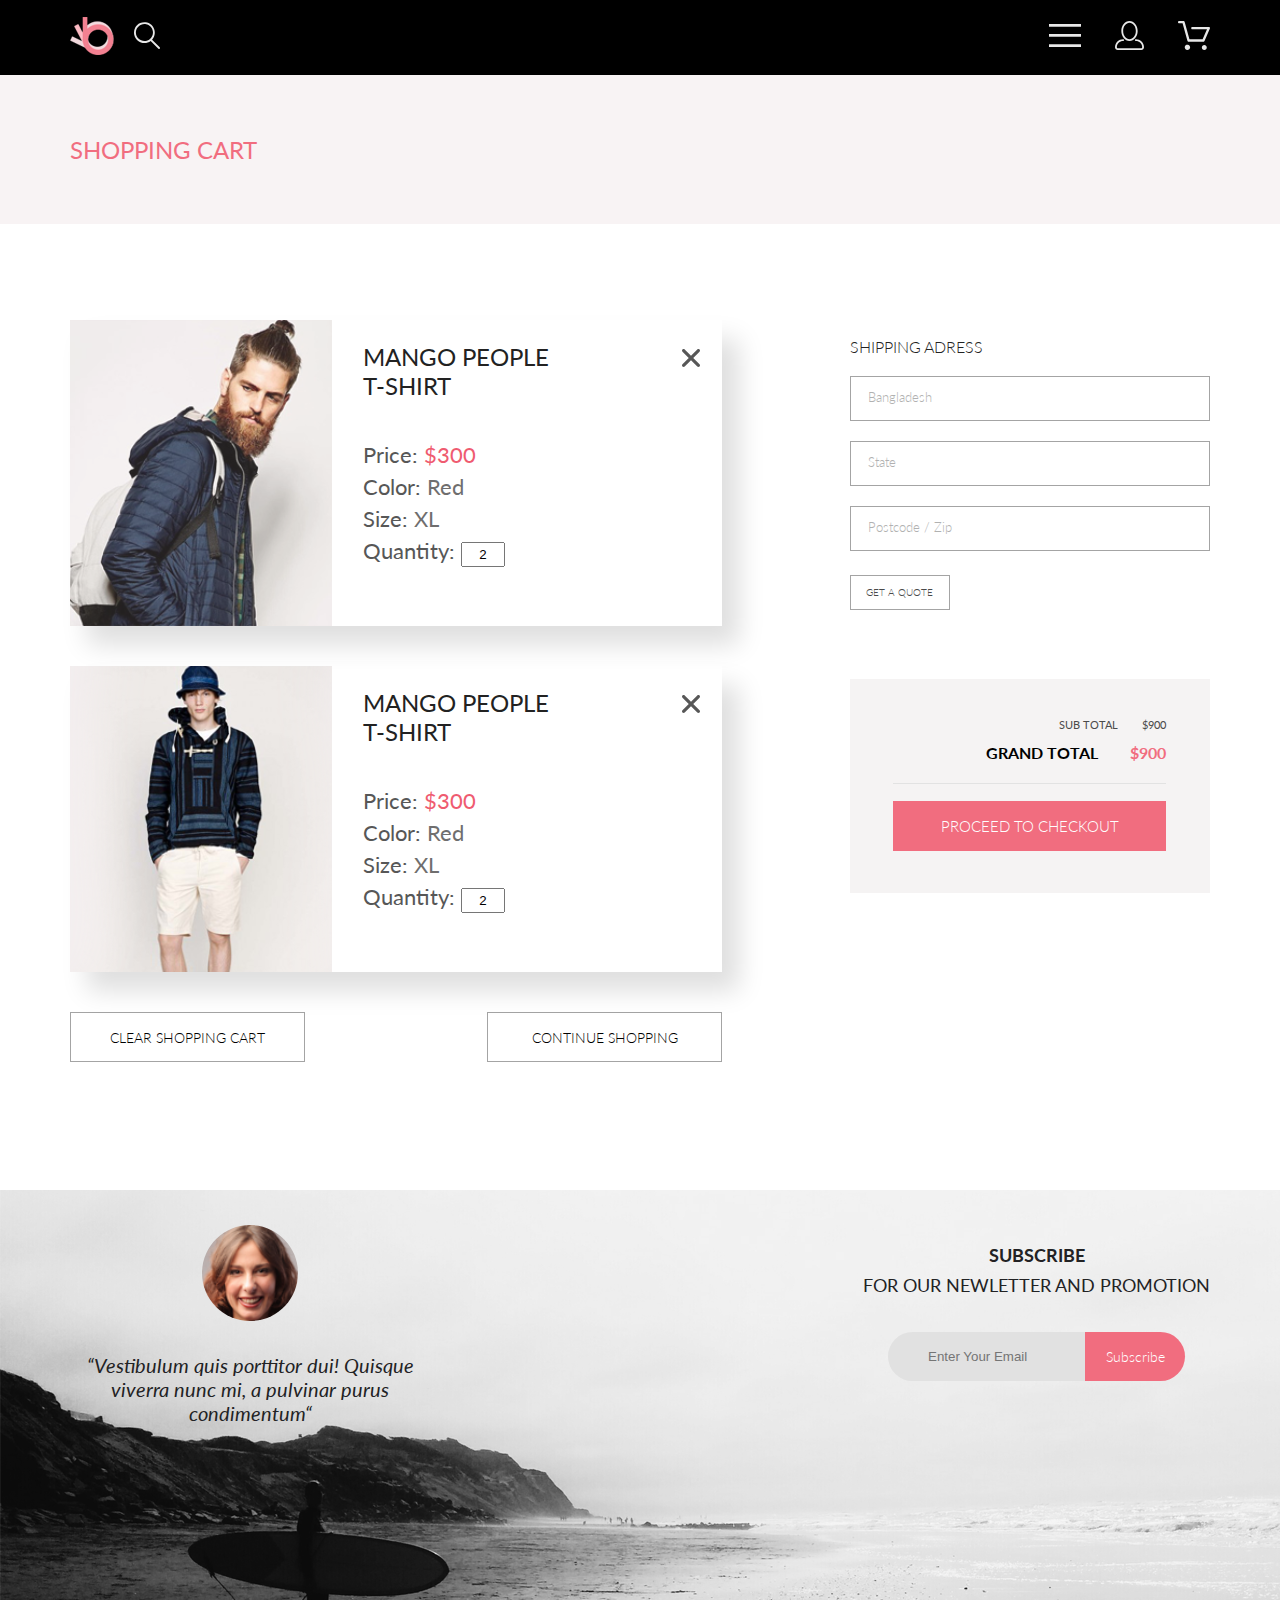
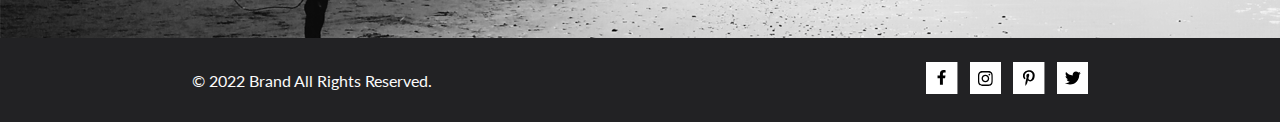
==== commit bd3e99ea: "Added CartPage" ====
--- a/cart.html
+++ b/cart.html
@@ -1,139 +1,175 @@
 <!DOCTYPE html>
 <html lang="en">
-  <head>
+
+<head>
     <meta charset="UTF-8" />
     <meta name="viewport" content="width=device-width, initial-scale=1.0" />
     <link rel="preconnect" href="https://fonts.googleapis.com" />
     <link rel="preconnect" href="https://fonts.gstatic.com" crossorigin />
-    <link
-      href="https://fonts.googleapis.com/css2?family=Lato:ital,wght@0,100;0,300;0,400;0,700;0,900;1,100;1,300;1,400;1,700;1,900&display=swap"
-      rel="stylesheet"
-    />
+    <link href="https://fonts.googleapis.com/css2?family=Lato:ital,wght@0,100;0,300;0,400;0,700;0,900;1,100;1,300;1,400;1,700;1,900&display=swap" rel="stylesheet" />
     <link rel="preconnect" href="https://fonts.googleapis.com" />
     <link rel="preconnect" href="https://fonts.gstatic.com" crossorigin />
-    <link
-      href="https://fonts.googleapis.com/css2?family=Roboto:ital,wght@0,100;0,300;0,400;0,500;0,700;0,900;1,100;1,300;1,400;1,500;1,700;1,900&display=swap"
-      rel="stylesheet"
-    />
+    <link href="https://fonts.googleapis.com/css2?family=Roboto:ital,wght@0,100;0,300;0,400;0,500;0,700;0,900;1,100;1,300;1,400;1,500;1,700;1,900&display=swap" rel="stylesheet" />
     <link rel="stylesheet" href="style.css" />
     <title>Cart</title>
-  </head>
-  <body>
+</head>
+
+<body>
     <div class="top">
-      <nav class="navigation_desk center">
-        <div class="left_link">
-          <a href="#" class="nav_link"
-            ><img src="icons/logo.svg" alt="logo"
-          /></a>
-          <a href="#" class="nav_link"
-            ><img src="icons/seach.svg" alt="seach"
-          /></a>
+        <nav class="navigation_desk center">
+            <div class="left_link">
+                <a href="#" class="nav_link"><img src="icons/logo.svg" alt="logo" /></a>
+                <a href="#" class="nav_link"><img src="icons/seach.svg" alt="seach" /></a>
+            </div>
+            <div class="right_link">
+                <input id="check" type="checkbox" />
+                <label for="check"><img class="burger_button" src="icons/menu.svg" alt="menu"
+          /></label>
+                <div class="menu">
+                    <h2 class="menu_heading">MENU</h2>
+                    <h3 class="menu_subheading">MAN</h3>
+                    <ul class="menu_ul">
+                        <li><a class="menu_link" href="#">Accessories</a></li>
+                        <li><a class="menu_link" href="#">Bags</a></li>
+                        <li><a class="menu_link" href="#">Denim</a></li>
+                        <li><a class="menu_link" href="#">T-Shirts</a></li>
+                    </ul>
+                    <h3 class="menu_subheading">WOMAN</h3>
+                    <ul class="menu_ul">
+                        <li><a class="menu_link" href="#">Accessories</a></li>
+                        <li><a class="menu_link" href="#">Jackets & Coats</a></li>
+                        <li><a class="menu_link" href="#">Polos</a></li>
+                        <li><a class="menu_link" href="#">T-Shirts</a></li>
+                        <li><a class="menu_link" href="#">Shirts</a></li>
+                    </ul>
+                    <h3 class="menu_subheading">KIDS</h3>
+                    <ul class="menu_ul">
+                        <li><a class="menu_link" href="#">Accessories</a></li>
+                        <li><a class="menu_link" href="#">Jackets & Coats</a></li>
+                        <li><a class="menu_link" href="#">Polos</a></li>
+                        <li><a class="menu_link" href="#">T-Shirts</a></li>
+                        <li><a class="menu_link" href="#">Shirts</a></li>
+                        <li><a class="menu_link" href="#">Bags</a></li>
+                    </ul>
+                </div>
+                <a href="#" class="nav_link nav_link_mobile"><img src="icons/account.svg" alt="account" /></a>
+                <a href="#" class="nav_link nav_link_mobile"><img src="icons/basket.svg" alt="basket" /></a>
+            </div>
+        </nav>
+        <div class="top_head center">
+            <h2 class="top-head__heading">SHOPPING CART</h2>
         </div>
-        <div class="right_link">
-          <input id="check" type="checkbox" />
-          <label for="check"
-            ><img class="burger_button" src="icons/menu.svg" alt="menu"
-          /></label>
-          <div class="menu">
-            <h2 class="menu_heading">MENU</h2>
-            <h3 class="menu_subheading">MAN</h3>
-            <ul class="menu_ul">
-              <li><a class="menu_link" href="#">Accessories</a></li>
-              <li><a class="menu_link" href="#">Bags</a></li>
-              <li><a class="menu_link" href="#">Denim</a></li>
-              <li><a class="menu_link" href="#">T-Shirts</a></li>
-            </ul>
-            <h3 class="menu_subheading">WOMAN</h3>
-            <ul class="menu_ul">
-              <li><a class="menu_link" href="#">Accessories</a></li>
-              <li><a class="menu_link" href="#">Jackets & Coats</a></li>
-              <li><a class="menu_link" href="#">Polos</a></li>
-              <li><a class="menu_link" href="#">T-Shirts</a></li>
-              <li><a class="menu_link" href="#">Shirts</a></li>
-            </ul>
-            <h3 class="menu_subheading">KIDS</h3>
-            <ul class="menu_ul">
-              <li><a class="menu_link" href="#">Accessories</a></li>
-              <li><a class="menu_link" href="#">Jackets & Coats</a></li>
-              <li><a class="menu_link" href="#">Polos</a></li>
-              <li><a class="menu_link" href="#">T-Shirts</a></li>
-              <li><a class="menu_link" href="#">Shirts</a></li>
-              <li><a class="menu_link" href="#">Bags</a></li>
-            </ul>
-          </div>
-          <a href="#" class="nav_link nav_link_mobile"
-            ><img src="icons/account.svg" alt="account"
-          /></a>
-          <a href="#" class="nav_link nav_link_mobile"
-            ><img src="icons/basket.svg" alt="basket"
-          /></a>
+        <div class="cart center">
+            <div class="cart__products">
+                <div class="cart__product">
+                    <img src="images/product1.svg" alt="product1" />
+                    <div class="cart__product__about">
+                        <h3 class="cart__product__name">MANGO PEOPLE T-SHIRT</h3>
+                        <div class="cart__product__characteristict">
+                            <p class="cart__product__p">
+                                Price: <span class="red">$300</span>
+                            </p>
+                            <p class="cart__product__p">
+                                Color: <span class="gray">Red</span>
+                            </p>
+                            <p class="cart__product__p">Size: <span class="gray">XL</span></p>
+                            <p class="cart__product__p">
+                                Quantity: <input class="cart__product__quantity" type="number" value="2" />
+                            </p>
+                        </div>
+                        <button class="cart__product__delete">
+                <svg
+                  width="18"
+                  height="18"
+                  viewBox="0 0 18 18"
+                  fill="none"
+                  xmlns="http://www.w3.org/2000/svg"
+                >
+                  <path
+                    d="M11.2453 9L17.5302 2.71516C17.8285 2.41741 17.9962 2.01336 17.9966 1.59191C17.997 1.17045 17.8299 0.76611 17.5322 0.467833C17.2344 0.169555 16.8304 0.00177586 16.4089 0.00140366C15.9875 0.00103146 15.5831 0.168097 15.2848 0.465848L9 6.75069L2.71516 0.465848C2.41688 0.167571 2.01233 0 1.5905 0C1.16868 0 0.764125 0.167571 0.465848 0.465848C0.167571 0.764125 0 1.16868 0 1.5905C0 2.01233 0.167571 2.41688 0.465848 2.71516L6.75069 9L0.465848 15.2848C0.167571 15.5831 0 15.9877 0 16.4095C0 16.8313 0.167571 17.2359 0.465848 17.5342C0.764125 17.8324 1.16868 18 1.5905 18C2.01233 18 2.41688 17.8324 2.71516 17.5342L9 11.2493L15.2848 17.5342C15.5831 17.8324 15.9877 18 16.4095 18C16.8313 18 17.2359 17.8324 17.5342 17.5342C17.8324 17.2359 18 16.8313 18 16.4095C18 15.9877 17.8324 15.5831 17.5342 15.2848L11.2453 9Z"
+                    fill="#575757"
+                  ></path>
+                </svg>
+              </button>
+                    </div>
+                </div>
+                <div class="cart__product">
+                    <img src="images/product3.svg" alt="product3" />
+                    <div class="cart__product__about">
+                        <h3 class="cart__product__name">MANGO PEOPLE T-SHIRT</h3>
+                        <div class="cart__product__characteristict">
+                            <p class="cart__product__p">
+                                Price: <span class="red">$300</span>
+                            </p>
+                            <p class="cart__product__p">
+                                Color: <span class="gray">Red</span>
+                            </p>
+                            <p class="cart__product__p">Size: <span class="gray">XL</span></p>
+                            <p class="cart__product__p">
+                                Quantity: <input class="cart__product__quantity" type="number" value="2" />
+                            </p>
+                        </div>
+                        <button class="cart__product__delete">
+              <svg
+                width="18"
+                height="18"
+                viewBox="0 0 18 18"
+                fill="none"
+                xmlns="http://www.w3.org/2000/svg"
+              >
+                <path
+                  d="M11.2453 9L17.5302 2.71516C17.8285 2.41741 17.9962 2.01336 17.9966 1.59191C17.997 1.17045 17.8299 0.76611 17.5322 0.467833C17.2344 0.169555 16.8304 0.00177586 16.4089 0.00140366C15.9875 0.00103146 15.5831 0.168097 15.2848 0.465848L9 6.75069L2.71516 0.465848C2.41688 0.167571 2.01233 0 1.5905 0C1.16868 0 0.764125 0.167571 0.465848 0.465848C0.167571 0.764125 0 1.16868 0 1.5905C0 2.01233 0.167571 2.41688 0.465848 2.71516L6.75069 9L0.465848 15.2848C0.167571 15.5831 0 15.9877 0 16.4095C0 16.8313 0.167571 17.2359 0.465848 17.5342C0.764125 17.8324 1.16868 18 1.5905 18C2.01233 18 2.41688 17.8324 2.71516 17.5342L9 11.2493L15.2848 17.5342C15.5831 17.8324 15.9877 18 16.4095 18C16.8313 18 17.2359 17.8324 17.5342 17.5342C17.8324 17.2359 18 16.8313 18 16.4095C18 15.9877 17.8324 15.5831 17.5342 15.2848L11.2453 9Z"
+                  fill="#575757"
+                ></path>
+              </svg>
+            </button>
+                    </div>
+                </div>
+                <div class="cart__buttons">
+                    <button class="cart__button">CLEAR SHOPPING CART</button>
+                    <button class="cart__button">CONTINUE SHOPPING</button>
+                </div>
+            </div>
+            <div class="cart__form">
+                <h2 class="cart__form__heading">SHIPPING ADRESS</h2>
+                <form action="#">
+                    <input required class="cart__form__input" placeholder="Bangladesh" type="text">
+                    <input required class="cart__form__input" placeholder="State" type="text">
+                    <input required class="cart__form__input" placeholder="Postcode / Zip" type="text">
+                    <button class="cart__form__button" type="submit">GET A QUOTE</button>
+                </form>
+                <div class="pay">
+                    <h3 class="pay__subtotal">SUB TOTAL &nbsp;&nbsp;&nbsp;&nbsp;&nbsp;&nbsp;&nbsp;$900</h3>
+                    <h2 class="pay__grandtotal">GRAND TOTAL&nbsp;&nbsp;&nbsp;&nbsp;&nbsp;&nbsp;&nbsp; <span class="pay_color">$900</span></h2>
+                    <button class="pay__button" type="submit">PROCEED TO CHECKOUT</button>
+                </div>
+            </div>
+
         </div>
-      </nav>
-      <div class="top_head center">
-        <h2 class="top-head__heading">REGISTRATION</h2>
-      </div>
-      <div class="registaration center">
-        <div class="registaration__form_box">
-            <form action="#"></form>
-                <h3 class="registaration__form_box__heading">Your Name</h3>
-                <input class="registaration__input" required placeholder="First Name" type="text">
-                <input class="registaration__input" required placeholder="Last Name" type="text">
-                <div class="radio__box">  
-                    <input id="radio_male"  name="male" type="radio">
-                    <label class="label_for_radio label_for_radio2" for="radio_male">Male</label>
-                    <input id="radio_male" name="male" type="radio">
-                    <label class="label_for_radio" for="radio_male">Female</label></div>
-                <h3 class="registaration__form_box__heading">Login details</h3>
-                <input class="registaration__input" required placeholder="Email" type="email">
-                <input class="registaration__input" required placeholder="Password" type="password">
-                <p class="rules_for_form">Please use 8 or more characters, with at least 1 number and a mixture of uppercase and lowercase letters</p>
-                <button class="registaration__form_box__button" type="submit">JOIN NOW<svg width="17.000977" height="9.918610" viewBox="0 0 17.001 9.91861" fill="none" xmlns="http://www.w3.org/2000/svg" xmlns:xlink="http://www.w3.org/1999/xlink">
-                    <desc>
-                            Created with Pixso.
-                    </desc>
-                    <defs/>
-                    <path id="Vector" d="M11.54 0.2C11.6 0.14 11.68 0.08 11.77 0.05C11.85 0.01 11.94 0 12.04 0C12.13 0 12.22 0.01 12.31 0.05C12.39 0.08 12.47 0.14 12.54 0.2L16.79 4.45C16.85 4.52 16.91 4.6 16.94 4.68C16.98 4.77 17 4.86 17 4.95C17 5.05 16.98 5.14 16.94 5.23C16.91 5.31 16.85 5.39 16.79 5.46L12.54 9.71C12.41 9.84 12.22 9.91 12.04 9.91C11.85 9.91 11.67 9.84 11.54 9.71C11.4 9.57 11.33 9.39 11.33 9.2C11.33 9.02 11.4 8.84 11.54 8.7L15.28 4.95L11.54 1.21C11.47 1.14 11.42 1.06 11.38 0.98C11.35 0.89 11.33 0.8 11.33 0.7C11.33 0.61 11.35 0.52 11.38 0.43C11.42 0.35 11.47 0.27 11.54 0.2Z" fill="#FFFFFF" fill-opacity="1.000000" fill-rule="evenodd"/>
-                    <path id="Vector" d="M0 4.95C0 4.77 0.07 4.59 0.2 4.45C0.34 4.32 0.52 4.25 0.7 4.25L15.58 4.25C15.77 4.25 15.95 4.32 16.08 4.45C16.21 4.59 16.29 4.77 16.29 4.95C16.29 5.14 16.21 5.32 16.08 5.46C15.95 5.59 15.77 5.66 15.58 5.66L0.7 5.66C0.52 5.66 0.34 5.59 0.2 5.46C0.07 5.32 0 5.14 0 4.95Z" fill="#FFFFFF" fill-opacity="1.000000" fill-rule="evenodd"/>
-                </svg>
-                </button>
-            </form>
-        </div>
-        </div>
-        <div class="registration__info">
-      </div>
-      <section class="reviews center">
+
+    </div>
+    <section class="reviews center">
         <article class="review">
-          <img class="photo_reviewer" src="icons/reviwer.svg" alt="reviewer" />
-          <p class="review_text">
-            “Vestibulum quis porttitor dui! Quisque viverra nunc mi, a pulvinar
-            purus condimentum“
-          </p>
+            <img class="photo_reviewer" src="icons/reviwer.svg" alt="reviewer" />
+            <p class="review_text">
+                “Vestibulum quis porttitor dui! Quisque viverra nunc mi, a pulvinar purus condimentum“
+            </p>
         </article>
         <article class="review_level">
-          <h1 class="level_review_title1">SUBSCRIBE</h1>
-          <h2 class="level_review_title2">FOR OUR NEWLETTER AND PROMOTION</h2>
-          <form class="form_email" action="#">
-            <input
-              class="email_input"
-              placeholder="Enter Your Email"
-              type="email"
-            />
-            <button class="email_input_button" type="submit">Subscribe</button>
-          </form>
+            <h1 class="level_review_title1">SUBSCRIBE</h1>
+            <h2 class="level_review_title2">FOR OUR NEWLETTER AND PROMOTION</h2>
+            <form class="form_email" action="#">
+                <input class="email_input" placeholder="Enter Your Email" type="email" />
+                <button class="email_input_button" type="submit">Subscribe</button>
+            </form>
         </article>
-      </section>
+    </section>
+    </div>
     <footer class="footer center">
-      <div class="copyright">© 2022 Brand All Rights Reserved.</div>
-      <div class="icons_footer">
-        <a href="#" class="icon">
-          <svg
-            width="31.450562"
-            height="32.000000"
-            viewBox="0 0 31.4506 32"
-            fill="none"
-            xmlns="http://www.w3.org/2000/svg"
-            xmlns:xlink="http://www.w3.org/1999/xlink"
-          >
+        <div class="copyright">© 2022 Brand All Rights Reserved.</div>
+        <div class="icons_footer">
+            <a href="#" class="icon">
+                <svg width="31.450562" height="32.000000" viewBox="0 0 31.4506 32" fill="none" xmlns="http://www.w3.org/2000/svg" xmlns:xlink="http://www.w3.org/1999/xlink">
             <desc>Created with Pixso.</desc>
             <defs>
               <clipPath id="clip190_1606">
@@ -172,16 +208,9 @@
               />
             </g>
           </svg>
-        </a>
-        <a href="#" class="icon">
-          <svg
-            width="31.450562"
-            height="32.000000"
-            viewBox="0 0 31.4506 32"
-            fill="none"
-            xmlns="http://www.w3.org/2000/svg"
-            xmlns:xlink="http://www.w3.org/1999/xlink"
-          >
+            </a>
+            <a href="#" class="icon">
+                <svg width="31.450562" height="32.000000" viewBox="0 0 31.4506 32" fill="none" xmlns="http://www.w3.org/2000/svg" xmlns:xlink="http://www.w3.org/1999/xlink">
             <desc>Created with Pixso.</desc>
             <defs>
               <clipPath id="clip190_1610">
@@ -220,16 +249,9 @@
               />
             </g>
           </svg>
-        </a>
-        <a href="#" class="icon">
-          <svg
-            width="31.450562"
-            height="32.000000"
-            viewBox="0 0 31.4506 32"
-            fill="none"
-            xmlns="http://www.w3.org/2000/svg"
-            xmlns:xlink="http://www.w3.org/1999/xlink"
-          >
+            </a>
+            <a href="#" class="icon">
+                <svg width="31.450562" height="32.000000" viewBox="0 0 31.4506 32" fill="none" xmlns="http://www.w3.org/2000/svg" xmlns:xlink="http://www.w3.org/1999/xlink">
             <desc>Created with Pixso.</desc>
             <defs>
               <clipPath id="clip190_1618">
@@ -268,16 +290,9 @@
               />
             </g>
           </svg>
-        </a>
-        <a href="#" class="icon">
-          <svg
-            width="31.450562"
-            height="32.000000"
-            viewBox="0 0 31.4506 32"
-            fill="none"
-            xmlns="http://www.w3.org/2000/svg"
-            xmlns:xlink="http://www.w3.org/1999/xlink"
-          >
+            </a>
+            <a href="#" class="icon">
+                <svg width="31.450562" height="32.000000" viewBox="0 0 31.4506 32" fill="none" xmlns="http://www.w3.org/2000/svg" xmlns:xlink="http://www.w3.org/1999/xlink">
             <desc>Created with Pixso.</desc>
             <defs>
               <clipPath id="clip190_1614">
@@ -316,8 +331,9 @@
               />
             </g>
           </svg>
-        </a>
-      </div>
+            </a>
+        </div>
     </footer>
-  </body>
-</html>
+</body>
+
+</html>--- a/style.css
+++ b/style.css
@@ -1,3 +1,4 @@
+@charset "UTF-8";
 .top_head {
   display: flex;
   justify-content: space-between;
@@ -369,6 +370,13 @@
   margin-bottom: 128px;
 }
 
+.registaration {
+  display: flex;
+  gap: 128px;
+  margin-top: 64px;
+  margin-bottom: 96px;
+  flex-wrap: wrap;
+}
 .registaration__form_box {
   display: flex;
   flex-direction: column;
@@ -392,7 +400,7 @@
   padding-bottom: 13px;
 }
 .registaration__input {
-  max-width: 360px;
+  width: 360px;
   height: 45px;
   box-sizing: border-box;
   padding-left: 17px;
@@ -442,6 +450,7 @@
   display: flex;
   gap: 20px;
   align-items: center;
+  cursor: pointer;
 }
 .registaration .label_for_radio {
   color: rgb(0, 0, 0);
@@ -454,6 +463,278 @@
 }
 .registaration .label_for_radio2 {
   margin-right: 10px;
+}
+.registaration .registration__info {
+  display: flex;
+  flex-direction: column;
+  gap: 22px;
+}
+.registaration .registration__info__heading {
+  color: rgb(0, 0, 0);
+  font-family: Lato;
+  font-size: 24px;
+  font-weight: 300;
+  line-height: 29px;
+  letter-spacing: 0%;
+}
+.registaration .registration__info__about {
+  color: rgb(0, 0, 0);
+  font-family: Lato;
+  font-size: 24px;
+  font-weight: 300;
+  line-height: 29px;
+  letter-spacing: 0%;
+  max-width: 652px;
+}
+.registaration .registration__info .registaration__info__list {
+  list-style: none;
+}
+.registaration .registration__info .registaration__info__list .registration__info__list__li {
+  padding-left: 33px;
+  position: relative;
+  margin: 16px;
+  color: rgb(0, 0, 0);
+  font-family: Lato;
+  font-size: 24px;
+  font-weight: 300;
+  line-height: 29px;
+  letter-spacing: 0%;
+  text-align: left;
+}
+.registaration .registration__info .registaration__info__list .registration__info__list__li::before {
+  content: "✔";
+  position: absolute;
+  top: 0;
+  left: 0;
+  color: rgb(0, 0, 0);
+}
+
+.cart {
+  display: flex;
+  margin-top: 96px;
+  gap: 128px;
+  margin-bottom: 128px;
+}
+
+.cart__products .cart__product {
+  display: flex;
+  width: 652px;
+  height: 306px;
+  box-shadow: 17px 19px 24px 0px rgba(0, 0, 0, 0.13);
+  position: relative;
+  margin-bottom: 40px;
+}
+.cart__products .cart__product__about {
+  margin: 22px 97px 62px 31px;
+}
+.cart__products .cart__product__name {
+  color: rgb(34, 34, 34);
+  font-family: Lato;
+  font-weight: 400;
+  font-size: 24px;
+  margin-bottom: 42px;
+  max-width: 200px;
+}
+.cart__products .cart__product__characteristict {
+  font-weight: 400;
+  font-size: 22px;
+  color: #575757;
+  display: flex;
+  flex-direction: column;
+  gap: 6px;
+}
+.cart__products .cart__product__p {
+  font-family: Lato;
+  font-size: 22px;
+  font-weight: 400;
+  line-height: 26px;
+  letter-spacing: 0%;
+}
+.cart__products .cart__product .red {
+  color: rgb(239, 91, 112);
+}
+.cart__products .cart__product .gray {
+  color: rgb(111, 110, 110);
+}
+.cart__products .cart__product__quantity {
+  width: 44px;
+  height: 25px;
+  padding-left: 16px;
+  box-sizing: border-box;
+}
+.cart__products .cart__product__delete {
+  top: 29px;
+  right: 22px;
+  position: absolute;
+  cursor: pointer;
+  background: none;
+  border: none;
+}
+.cart__products .cart__product__delete:hover path {
+  fill: rgb(241, 109, 127);
+}
+.cart__products .cart__buttons {
+  display: flex;
+  justify-content: space-between;
+}
+.cart__products .cart__buttons .cart__button {
+  width: 235px;
+  height: 50px;
+  background: none;
+  color: rgb(0, 0, 0);
+  font-family: Lato;
+  font-size: 14px;
+  font-weight: 300;
+  line-height: 17px;
+  letter-spacing: 0%;
+  text-align: center;
+  border: 1px solid rgb(164, 164, 164);
+  box-sizing: border-box;
+  cursor: pointer;
+}
+.cart__products .cart__buttons .cart__button:hover {
+  background-color: rgb(241, 109, 127);
+  transition: 0.3s;
+}
+.cart__products .cart__buttons .cart__button:not(:hover) {
+  transition: 0.3s;
+}
+
+.cart__form {
+  margin-top: 17px;
+}
+.cart__form__heading {
+  color: rgb(34, 34, 34);
+  font-family: Lato;
+  font-size: 16px;
+  font-weight: 300;
+  line-height: 19px;
+  letter-spacing: 0%;
+  text-align: left;
+}
+.cart__form__input {
+  border: 1px solid rgb(164, 164, 164);
+  width: 360px;
+  height: 45px;
+  margin-top: 20px;
+  padding-top: 13px;
+  padding-left: 17px;
+  padding-bottom: 16px;
+  box-sizing: border-box;
+}
+.cart__form__input::-moz-placeholder {
+  color: rgb(177, 177, 177);
+  font-family: Lato;
+  font-size: 13px;
+  font-weight: 300;
+  line-height: 16px;
+  letter-spacing: 0%;
+  text-align: left;
+}
+.cart__form__input::placeholder {
+  color: rgb(177, 177, 177);
+  font-family: Lato;
+  font-size: 13px;
+  font-weight: 300;
+  line-height: 16px;
+  letter-spacing: 0%;
+  text-align: left;
+}
+.cart__form__input:focus::-moz-placeholder {
+  color: rgb(34, 34, 34);
+  font-family: Lato;
+  font-size: 13px;
+  font-weight: 300;
+  line-height: 16px;
+  letter-spacing: 0%;
+  text-align: left;
+}
+.cart__form__input:focus::placeholder {
+  color: rgb(34, 34, 34);
+  font-family: Lato;
+  font-size: 13px;
+  font-weight: 300;
+  line-height: 16px;
+  letter-spacing: 0%;
+  text-align: left;
+}
+.cart__form__button {
+  border: 1px solid rgb(164, 164, 164);
+  background: none;
+  color: rgb(74, 74, 74);
+  font-family: Lato;
+  font-size: 10px;
+  font-weight: 300;
+  line-height: 13px;
+  letter-spacing: 0%;
+  text-align: left;
+  width: 100px;
+  height: 35px;
+  padding: 10px 15px;
+  box-sizing: border-box;
+  margin-top: 24px;
+  cursor: pointer;
+  margin-bottom: 69px;
+}
+.cart__form__button:active {
+  background-color: rgb(241, 109, 127);
+  transition: 0.3s;
+}
+
+.pay {
+  max-width: 360px;
+  min-height: 214px;
+  background: rgb(245, 243, 243);
+  padding: 39px 44px 42px 43px;
+  box-sizing: border-box;
+}
+.pay__subtotal {
+  color: rgb(74, 74, 74);
+  font-family: Lato;
+  font-size: 11px;
+  font-weight: 400;
+  line-height: 13px;
+  letter-spacing: 0%;
+  text-align: right;
+  margin-bottom: 12px;
+}
+.pay_color {
+  color: rgb(241, 109, 127);
+}
+.pay__grandtotal {
+  font-family: Lato;
+  font-size: 16px;
+  font-weight: 700;
+  line-height: 19px;
+  letter-spacing: 0%;
+  text-align: right;
+  padding-bottom: 21px;
+  border-bottom: 1px solid rgb(226, 226, 226);
+  margin-bottom: 17px;
+}
+.pay__button {
+  width: 273px;
+  height: 50px;
+  border: none;
+  background: rgb(241, 109, 127);
+  color: rgb(255, 255, 255);
+  font-family: Lato;
+  font-size: 15px;
+  font-weight: 300;
+  line-height: 19px;
+  letter-spacing: 0%;
+  text-align: center;
+  padding: 15px 42px;
+  box-sizing: border-box;
+  cursor: pointer;
+}
+.pay__button:hover {
+  background-color: #575757;
+  color: rgb(241, 109, 127);
+  transition: 0.3s;
+}
+.pay__button:not(:hover) {
+  transition: 0.3s;
 }
 
 * {
